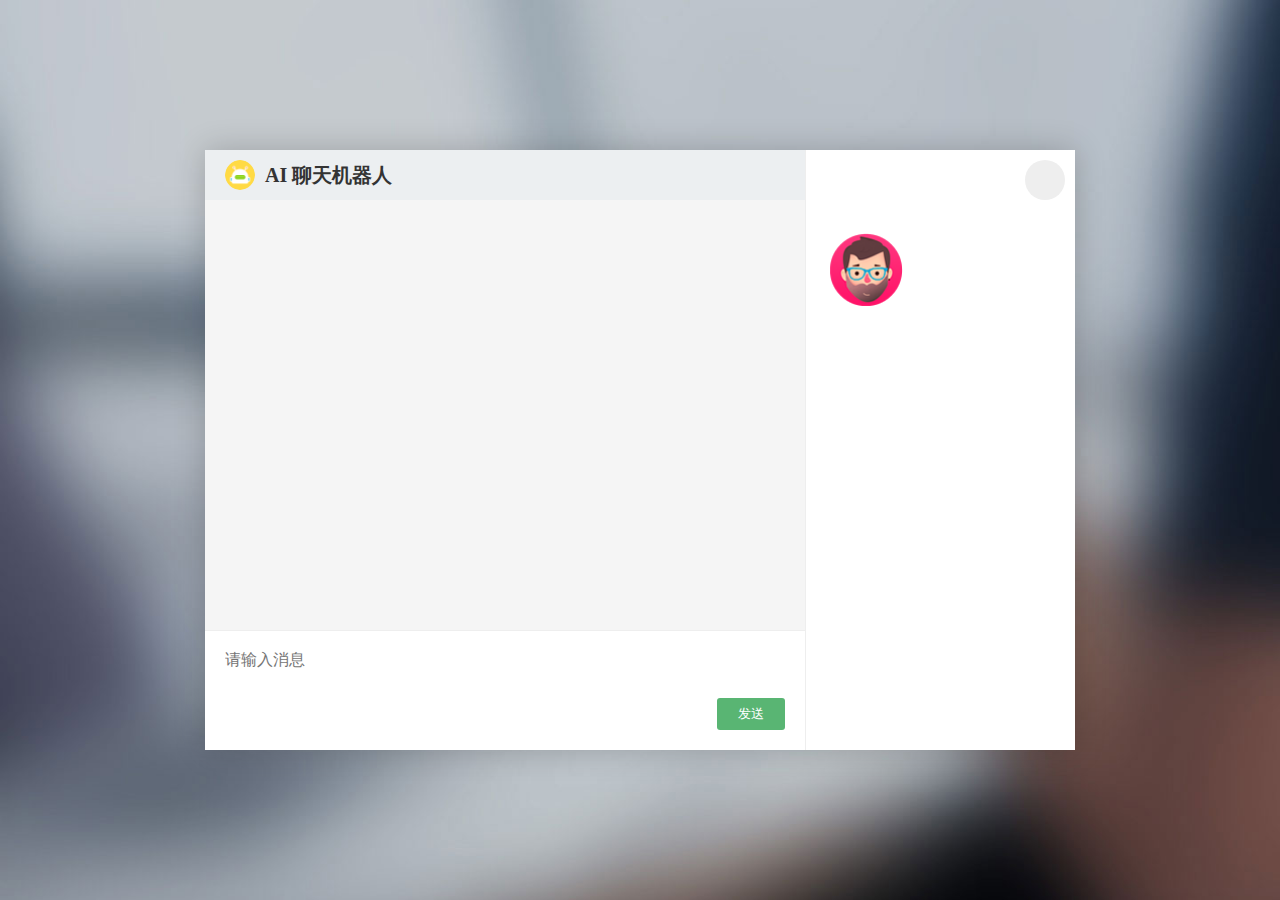
==== index.html @ 8fc86f6d "no message" ====
<!DOCTYPE html>
<html lang="en">
  <head>
    <meta charset="UTF-8" />
    <meta http-equiv="X-UA-Compatible" content="IE=edge" />
    <meta name="viewport" content="width=device-width, initial-scale=1.0" />
    <title>聊天机器人-聊天频道</title>
    <link rel="shortcut icon" href="../asset/favicon.ico" type="image/x-icon" />
    <link rel="stylesheet" href="../css/common.css" />
    <link rel="stylesheet" href="../css/index.css" />
  </head>
  <body>
    <div class="container">
      <div class="main">
        <h1 class="main-title">
          <img src="../asset/robot.png" alt="" />
          AI 聊天机器人
        </h1>
        <div class="chat-container"></div>
        <form class="msg-container">
          <input
            type="text"
            id="txtMsg"
            placeholder="请输入消息"
          />
          <button>发送</button>
        </form>
      </div>
      <div class="aside">
        <img src="../asset/avatar.png" class="aside-avatar" alt="" />
        <p id="nickname" class="aside-name"></p>
        <p id="loginId" class="aside-account"></p>
      </div>
      <div class="close">
        <i class="iconfont icon-close"></i>
      </div>
    </div>

    <script src="../js/common.js"></script>
    <script src="../js/api.js"></script>
    <script src="../js/index.js"></script>
  </body>
</html>
---- css/common.css ----
* {
  margin: 0;
  padding: 0;
  box-sizing: border-box;
}
.iconfont {
  font-size: inherit;
  color: inherit;
}
::before {
  box-sizing: border-box;
}
::after{
  box-sizing: border-box;
}
a {
  color: inherit;
  text-decoration: none;
}
body {
  display: flex;
  height: 100vh;
  justify-content: center;
  align-items: center;
}
---- css/index.css ----
body {
  background: url(../asset/bg2.jpg) no-repeat center/100% 100%;
}

.container {
  width: 870px;
  height: 600px;
  background: #fff;
  display: flex;
  position: relative;
  box-shadow: 0 0 30px rgba(0, 0, 0, 0.2);

  color: #333;
}
.close {
  position: absolute;
  right: 10px;
  top: 10px;
  font-size: 30px;
  color: #aaa;
  background: #eee;
  width: 40px;
  height: 40px;
  line-height: 40px;
  text-align: center;
  border-radius: 50%;
  cursor: pointer;
  transition: 0.2s;
}

.close:hover {
  background: #ccc;
  color: #888;
}

.main {
  width: 600px;
  flex: 0 0 auto;
}
.aside {
  flex: 1 0 auto;
  padding-top: 80px;
  border-left: 1px solid #eee;
}
.aside-avatar {
  width: 80px;
  height: 80px;
  border-radius: 50%;
  float: left;
  margin-left: 20px;
  margin-right: 10px;
}
.aside-name {
  font-weight: bold;
  margin-top: 18px;
  font-size: 20px;
  width: 128px;
  overflow: hidden;
  white-space: nowrap;
  text-overflow: ellipsis;
}
.aside-account {
  color: #ccc;
  margin-top: 5px;
  width: 128px;
  overflow: hidden;
  white-space: nowrap;
  text-overflow: ellipsis;
}

.main {
  display: flex;
  flex-direction: column;
}
.main-title {
  height: 50px;
  line-height: 50px;
  display: flex;
  align-items: center;
  font-size: 20px;
  background: #eceff1;
  flex: 0 0 auto;
  padding-left: 20px;
}
.main-title img {
  width: 30px;
  height: 30px;
  border-radius: 50%;
  margin-right: 10px;
}

.chat-container {
  height: 430px;
  overflow: hidden scroll;
  padding: 20px;
  background: #f5f5f5;
  scroll-behavior: smooth;
}
.chat-container::-webkit-scrollbar {
  width: 5px;
  height: 13px;
}
.chat-container::-webkit-scrollbar-thumb {
  background-color: rgba(0, 0, 0, 0.5);
  background-clip: padding-box;
  border-radius: 5px;
}

.chat-item {
  padding-bottom: 25px;
  display: flex;
  position: relative;
  width: 100%;
  margin-bottom: 10px;
}
.chat-avatar {
  width: 40px;
  height: 40px;
  border-radius: 50%;
  margin-right: 10px;
  flex: 0 0 auto;
}
.chat-content {
  font-size: 14px;
  border: 1px solid #d8d8d8;
  padding: 8px;
  background-color: #fff;
  border: 1px solid #d8d8d8;
  border-radius: 6px;
  position: relative;
  filter: drop-shadow(0 0 5px rgba(0, 0, 0, 0.1));
  line-height: 1.5;
  max-width: 450px;
}
.chat-content::after {
  content: '';
  background: inherit;
  position: absolute;
  width: 12px;
  height: 12px;
  border: inherit;
  left: -6px;
  top: 11px;
  transform: rotate(45deg);
  border-right-color: transparent;
  border-top-color: transparent;
}
.chat-date {
  position: absolute;
  color: #ccc;
  font-size: 12px;
  left: 50px;
  bottom: 5px;
}
.chat-item.me {
  flex-direction: row-reverse;
}
.chat-item.me .chat-avatar {
  margin-right: 0;
  margin-left: 10px;
}
.chat-item.me .chat-content {
  background: #98e855;
  border-color: #88cf4d;
}
.chat-item.me .chat-content::after {
  left: auto;
  right: -6px;
  border-left-color: transparent;
  border-bottom-color: transparent;
  border-right-color: inherit;
  border-top-color: inherit;
}
.chat-item.me .chat-date {
  left: auto;
  right: 50px;
}
.msg-container {
  display: flex;
  justify-content: flex-end;
  align-items: end;
  flex: 1 0 auto;
  padding: 20px;
  background: #fff;
  position: relative;
  border-top: 1px solid #eee;
}
.msg-container input {
  position: absolute;
  border: none;
  outline: none;
  resize: none;
  left: 20px;
  top: 20px;
  width: calc(100% - 40px);
  font-size: 16px;
  color: #333;
}
.msg-container button {
  background-color: #59b573;
  width: 68px;
  line-height: 32px;
  color: #fff;
  text-align: center;
  border-radius: 3px;
  cursor: pointer;
  border: none;
  outline: none;
  cursor: pointer;
  margin-left: 10px;
}
.msg-container button:hover {
  background-color: #66c982;
}
.msg-container button:active {
  background-color: #458e5a;
}
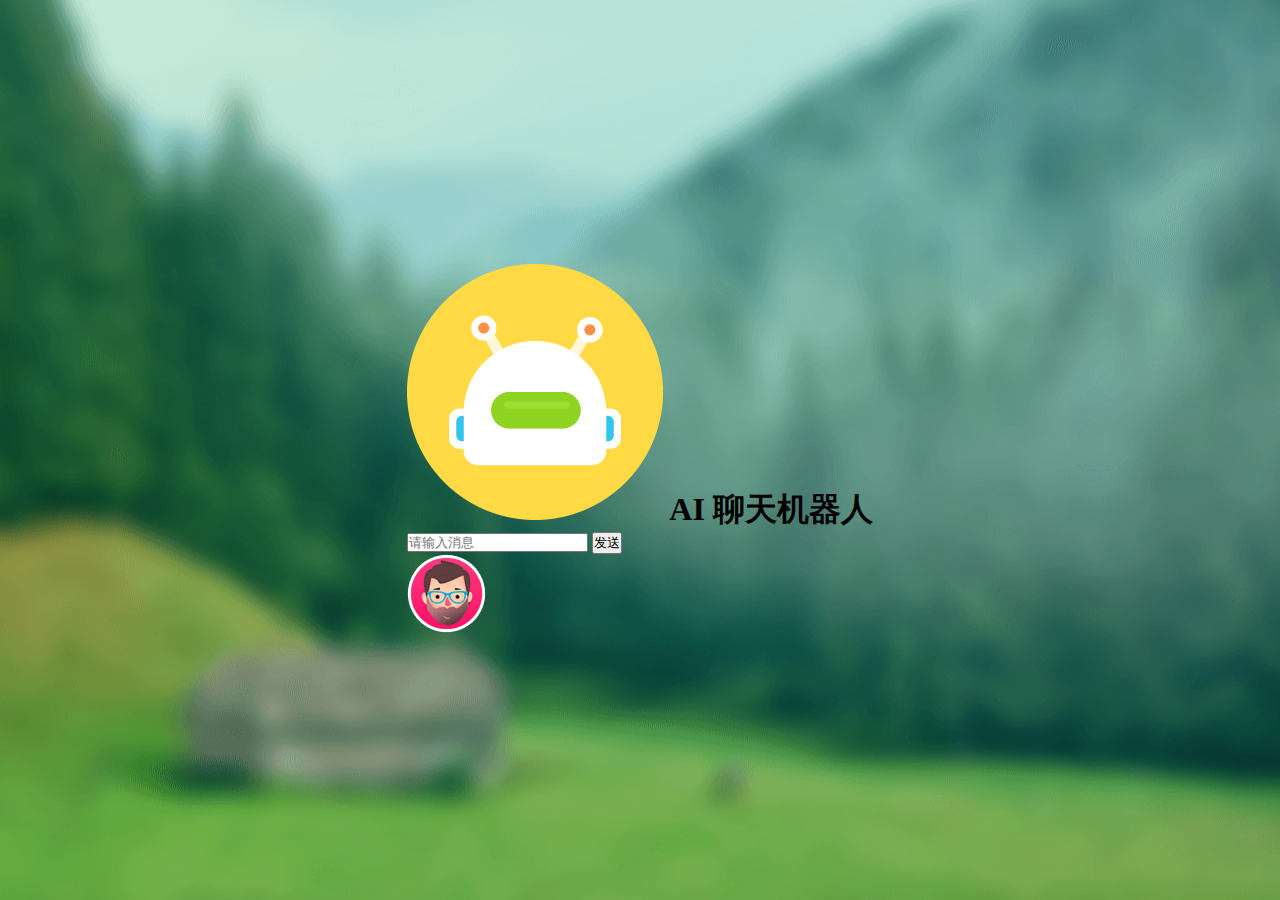
==== commit f9a2456d: "no message" ====
--- a/index.html
+++ b/index.html
@@ -5,15 +5,15 @@
     <meta http-equiv="X-UA-Compatible" content="IE=edge" />
     <meta name="viewport" content="width=device-width, initial-scale=1.0" />
     <title>聊天机器人-聊天频道</title>
-    <link rel="shortcut icon" href="../asset/favicon.ico" type="image/x-icon" />
-    <link rel="stylesheet" href="../css/common.css" />
-    <link rel="stylesheet" href="../css/index.css" />
+    <link rel="shortcut icon" href="asset/favicon.ico" type="image/x-icon" />
+    <link rel="stylesheet" href="css/common.css" />
+    <link rel="stylesheet" href="css/user.css" />
   </head>
   <body>
     <div class="container">
       <div class="main">
         <h1 class="main-title">
-          <img src="../asset/robot.png" alt="" />
+          <img src="./asset/robot.png" alt="" />
           AI 聊天机器人
         </h1>
         <div class="chat-container"></div>
@@ -27,7 +27,7 @@
         </form>
       </div>
       <div class="aside">
-        <img src="../asset/avatar.png" class="aside-avatar" alt="" />
+        <img src="./asset/avatar.png" class="aside-avatar" alt="" />
         <p id="nickname" class="aside-name"></p>
         <p id="loginId" class="aside-account"></p>
       </div>
@@ -36,8 +36,8 @@
       </div>
     </div>
 
-    <script src="../js/common.js"></script>
-    <script src="../js/api.js"></script>
-    <script src="../js/index.js"></script>
+    <script src="./js/common.js"></script>
+    <script src="./js/api.js"></script>
+    <script src="./js/index.js"></script>
   </body>
 </html>
--- a/css/user.css
+++ b/css/user.css
@@ -0,0 +1,83 @@
+body {
+  background: url(../asset/bg1.png) no-repeat center;
+}
+.user-form {
+  border-radius: 15px;
+  padding: 30px 80px;
+  font-size: 14px;
+  color: #fff;
+  letter-spacing: 3px;
+  background: rgba(0, 0, 0, 0.2);
+}
+.user-form a {
+  text-decoration: underline;
+}
+
+.title {
+  font-size: 50px;
+  display: flex;
+  align-items: center;
+  justify-content: center;
+  margin: 50px auto;
+}
+.title img {
+  height: 50px;
+  margin-right: 20px;
+}
+
+.form-group {
+  height: 80px;
+  padding-bottom: 30px;
+  position: relative;
+}
+.form-group .txt {
+  width: 100%;
+  height: 100%;
+  border: 1px solid #fff;
+  background: transparent;
+  color: #fff;
+  font-size: 16px;
+  letter-spacing: 3px;
+  outline: none;
+  border-radius: 25px;
+  padding-right: 20px;
+  padding-left: 55px;
+}
+.form-group .txt::placeholder {
+  color: #ccc;
+}
+.form-group .iconfont {
+  position: absolute;
+  left: 20px;
+  font-size: 24px;
+  color: #ccc;
+  top: 13px;
+}
+.form-group .err {
+  position: absolute;
+  left: 20px;
+  bottom: 8px;
+  color: #ff8e03;
+}
+.form-group .submit {
+  width: 100%;
+  height: 100%;
+  font-size: 20px;
+  letter-spacing: 10px;
+  border-radius: 25px;
+  outline: none;
+  border: none;
+  cursor: pointer;
+  color: rgba(0, 0, 0, 0.7);
+  background: #ffda43;
+  transition: 0.2s;
+}
+.form-group .submit:hover {
+  background: #ffe57b;
+}
+.form-group .submit:active {
+  background: #d4b534;
+}
+.form-group .msg {
+  text-align: center;
+}
